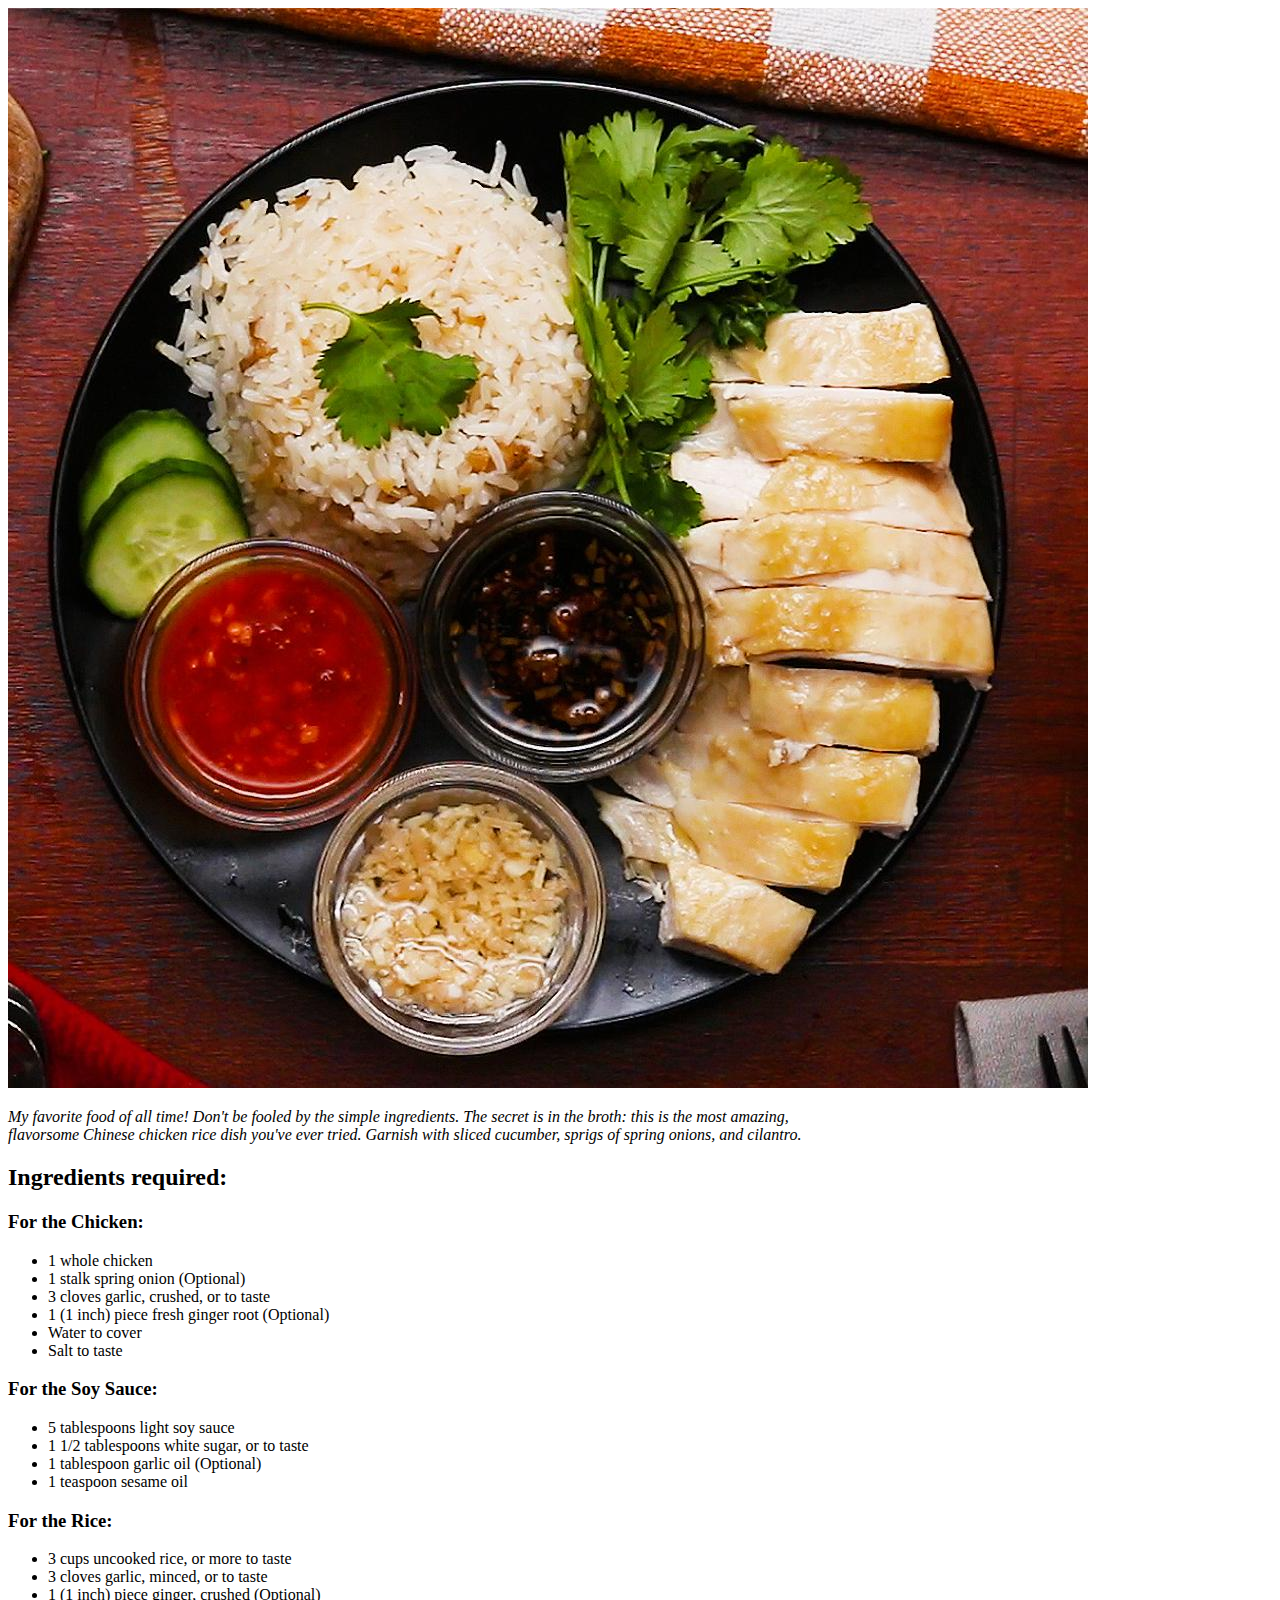
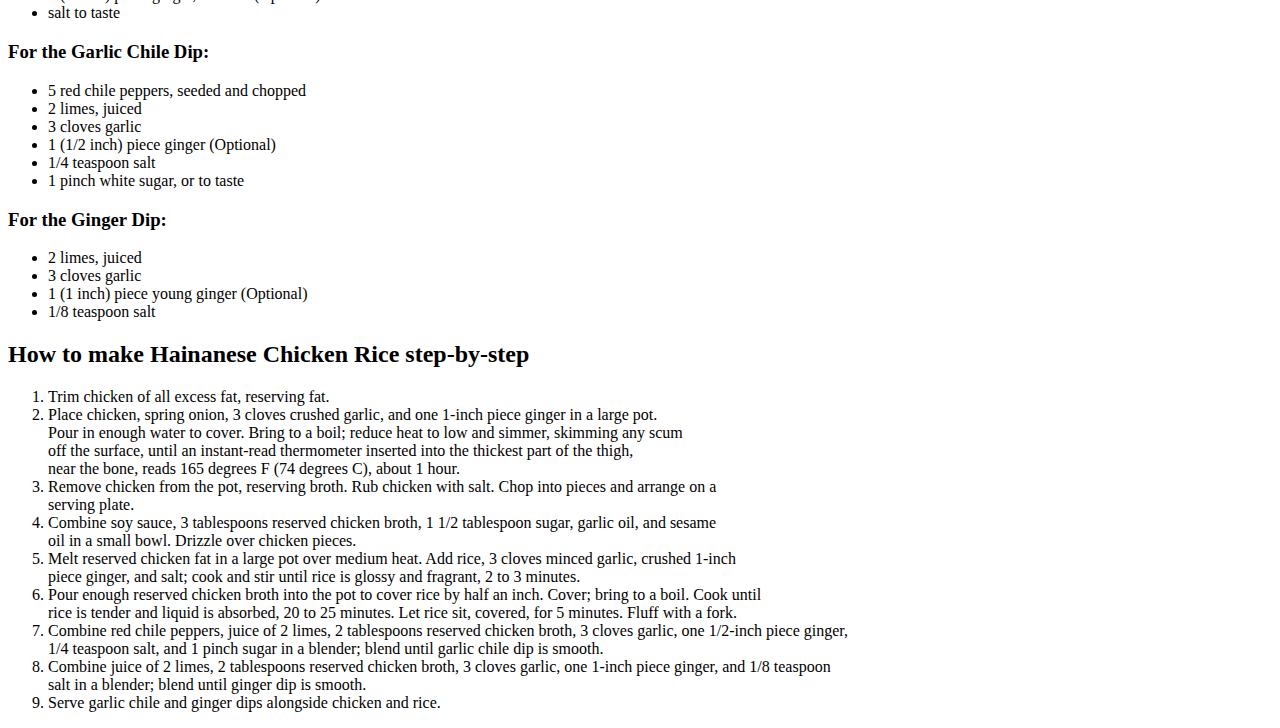
==== recipes/hainanese-chicken-rice.html @ 5a347227 "Add H Chicken Rice recipe" ====
<!DOCTYPE html>
<html lang="en">
    <head>
        <meta charset="UTF-8">
        <title>Hainanese Chicken Rice Recipe</title>
    </head>

    <body>
        <img src="../img/hainanese-chicken-rice.jpg"
        alt="A classic Hainanese chicken rice">
        <p><em>My favorite food of all time! Don't be fooled by the simple ingredients. The secret is in the broth: this is the most amazing,
        <br> flavorsome Chinese chicken rice dish you've ever tried. Garnish with sliced cucumber, sprigs of spring onions, and cilantro.
        </em></p>

        <h2>Ingredients required:</h2>
        <h3>For the Chicken:</h3>
        <ul>
            <li>1 whole chicken</li>
            <li>1 stalk spring onion (Optional)</li>
            <li>3 cloves garlic, crushed, or to taste</li>
            <li>1 (1 inch) piece fresh ginger root (Optional)</li>
            <li>Water to cover</li>
            <li>Salt to taste</li>
        </ul>
        <h3>For the Soy Sauce:</h3>
        <ul>
            <li>5 tablespoons light soy sauce</li>
            <li>1 1/2 tablespoons white sugar, or to taste</li>
            <li>1 tablespoon garlic oil (Optional)</li>
            <li>1 teaspoon sesame oil</li>
        </ul>
        <h3>For the Rice:</h3>
        <ul>
            <li>3 cups uncooked rice, or more to taste</li>
            <li>3 cloves garlic, minced, or to taste</li>
            <li>1 (1 inch) piece ginger, crushed (Optional)</li>
            <li>salt to taste</li>
        </ul>
        <h3>For the Garlic Chile Dip:</h3>
        <ul>
            <li>5 red chile peppers, seeded and chopped</li>
            <li>2 limes, juiced</li>
            <li>3 cloves garlic</li>
            <li>1 (1/2 inch) piece ginger (Optional)</li>
            <li>1/4 teaspoon salt</li>
            <li>1 pinch white sugar, or to taste</li>
        </ul>
        <h3>For the Ginger Dip:</h3>
        <ul>
            <li>2 limes, juiced</li>
            <li>3 cloves garlic</li>
            <li>1 (1 inch) piece young ginger (Optional)</li>
            <li>1/8 teaspoon salt</li>
        </ul>
    
        <h2>How to make Hainanese Chicken Rice step-by-step</h2>
        <ol>
            <li>Trim chicken of all excess fat, reserving fat.</li>
            <li>Place chicken, spring onion, 3 cloves crushed garlic, and one 1-inch piece ginger in a large pot.
                <br>Pour in enough water to cover. Bring to a boil; reduce heat to low and simmer, skimming any scum 
                <br>off the surface, until an instant-read thermometer inserted into the thickest part of the thigh, 
                <br>near the bone, reads 165 degrees F (74 degrees C), about 1 hour.</li>
            <li>Remove chicken from the pot, reserving broth. Rub chicken with salt. Chop into pieces and arrange on a
                <br> serving plate.</li>
            <li>Combine soy sauce, 3 tablespoons reserved chicken broth, 1 1/2 tablespoon sugar, garlic oil, and sesame
                <br> oil in a small bowl. Drizzle over chicken pieces.</li>
            <li>Melt reserved chicken fat in a large pot over medium heat. Add rice, 3 cloves minced garlic, crushed 1-inch<br>
                 piece ginger, and salt; cook and stir until rice is glossy and fragrant, 2 to 3 minutes.</li>
            <li>Pour enough reserved chicken broth into the pot to cover rice by half an inch. Cover; bring to a boil. Cook until<br>
                 rice is tender and liquid is absorbed, 20 to 25 minutes. Let rice sit, covered, for 5 minutes. Fluff with a fork.</li>
            <li>Combine red chile peppers, juice of 2 limes, 2 tablespoons reserved chicken broth, 3 cloves garlic, one 1/2-inch piece ginger,
                <br> 1/4 teaspoon salt, and 1 pinch sugar in a blender; blend until garlic chile dip is smooth.</li>
            <li>Combine juice of 2 limes, 2 tablespoons reserved chicken broth, 3 cloves garlic, one 1-inch piece ginger, and 1/8 teaspoon
                <br> salt in a blender; blend until ginger dip is smooth.</li>
            <li>Serve garlic chile and ginger dips alongside chicken and rice.</li>
        </ol>
    </body>
</html>
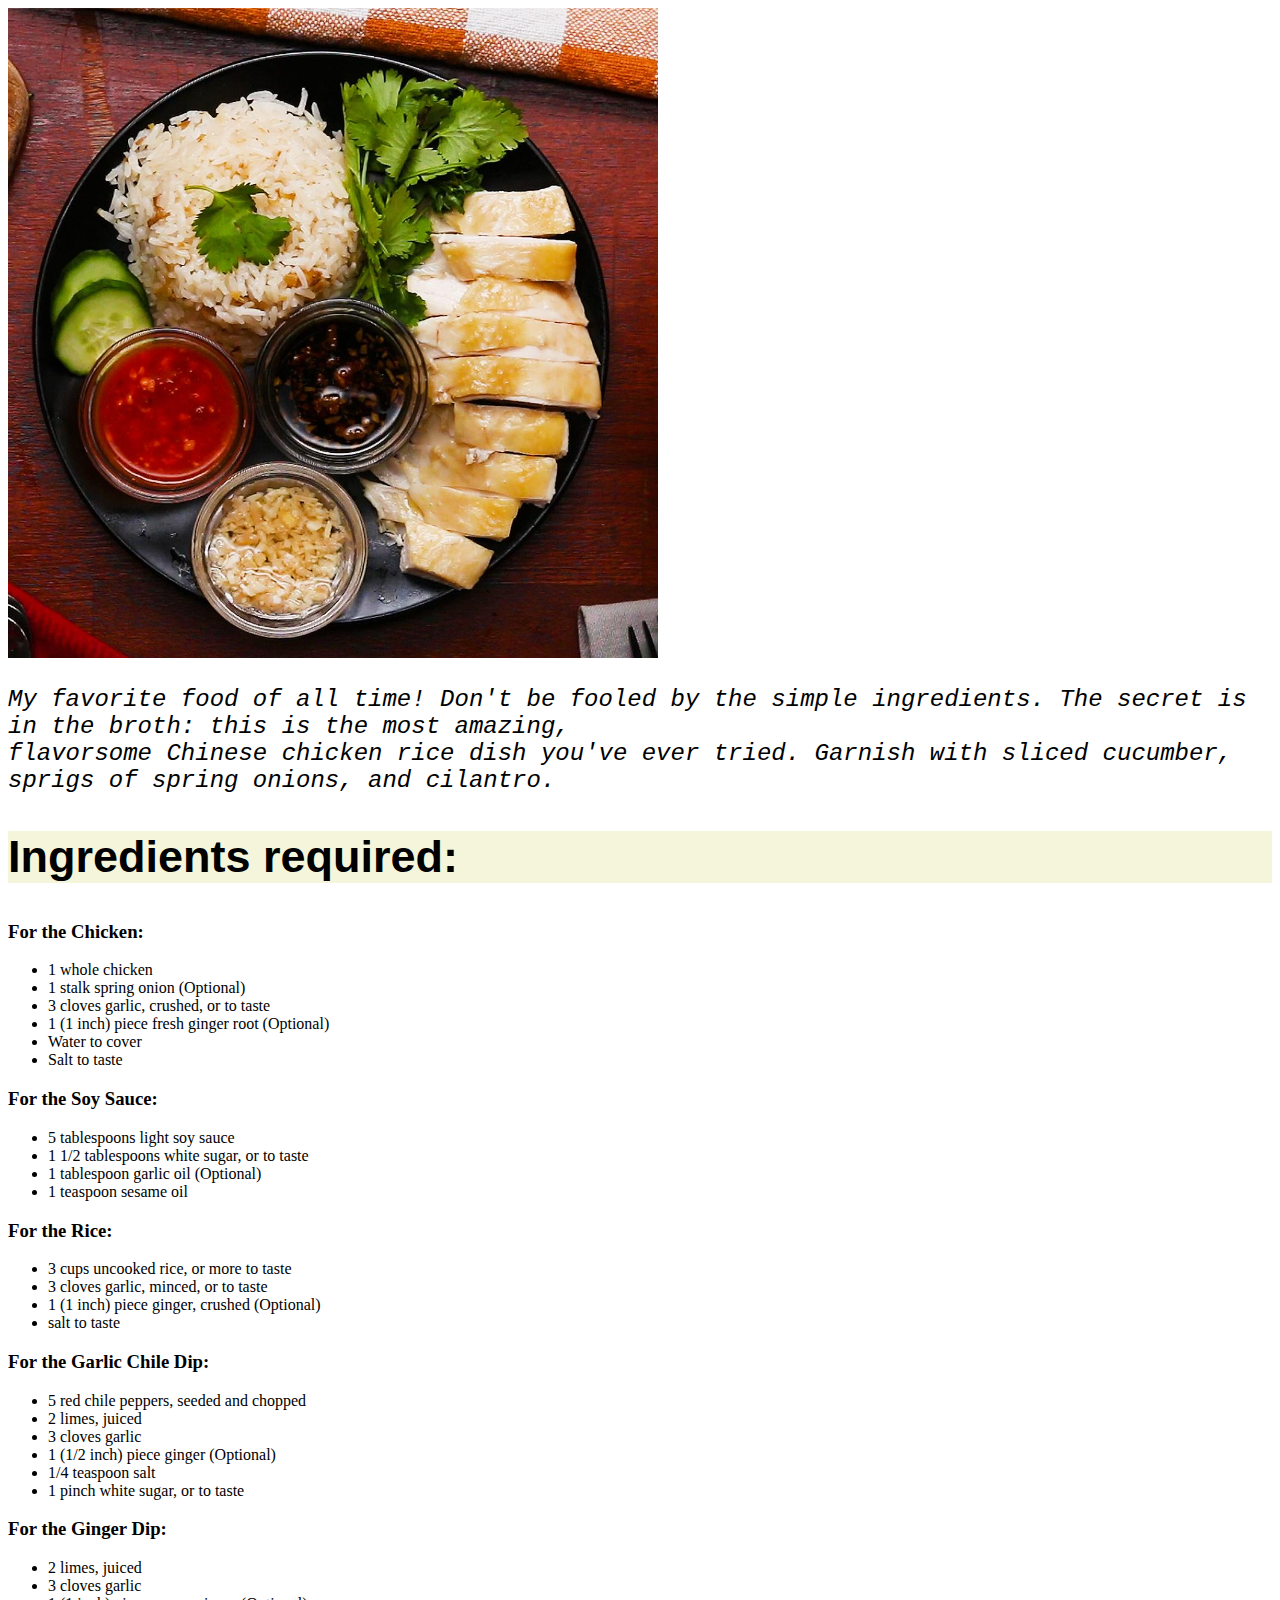
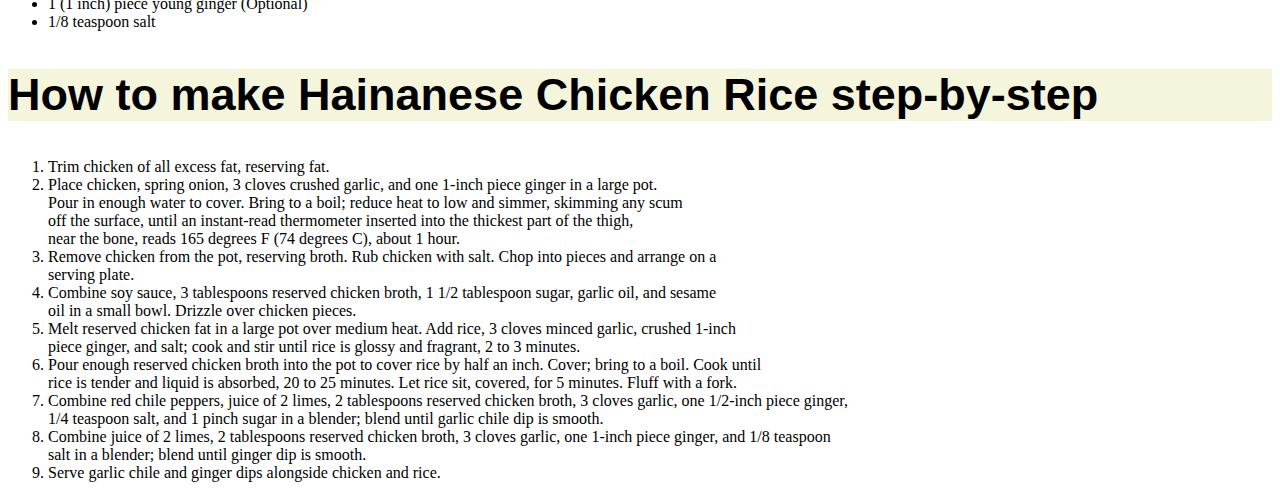
==== commit e3f0b97e: "Add css styling" ====
--- a/recipes/hainanese-chicken-rice.html
+++ b/recipes/hainanese-chicken-rice.html
@@ -3,12 +3,13 @@
     <head>
         <meta charset="UTF-8">
         <title>Hainanese Chicken Rice Recipe</title>
+        <link rel="stylesheet" href="../style.css">
     </head>
 
     <body>
-        <img src="../img/hainanese-chicken-rice.jpg"
+        <img class="chicken rice" src="../img/hainanese-chicken-rice.jpg"
         alt="A classic Hainanese chicken rice">
-        <p><em>My favorite food of all time! Don't be fooled by the simple ingredients. The secret is in the broth: this is the most amazing,
+        <p class="description"><em>My favorite food of all time! Don't be fooled by the simple ingredients. The secret is in the broth: this is the most amazing,
         <br> flavorsome Chinese chicken rice dish you've ever tried. Garnish with sliced cucumber, sprigs of spring onions, and cilantro.
         </em></p>
 
--- a/style.css
+++ b/style.css
@@ -0,0 +1,30 @@
+.gordon {
+    width: 650px;
+    height: auto;
+}
+
+.laksa {
+    width: 650px;
+    height: auto;
+}
+
+.chicken.rice {
+    width: 650px;
+    height:auto;
+}
+
+.lasagna {
+    width:650px;
+    height:auto;
+}
+
+h2 {
+    background-color: beige;
+    font-family: 'Franklin Gothic Medium', 'Arial Narrow', Arial, sans-serif;
+    font-size: 45px;
+}
+
+.description {
+    font-family:'Courier New', Courier, serif;
+    font-size: 24px;
+}